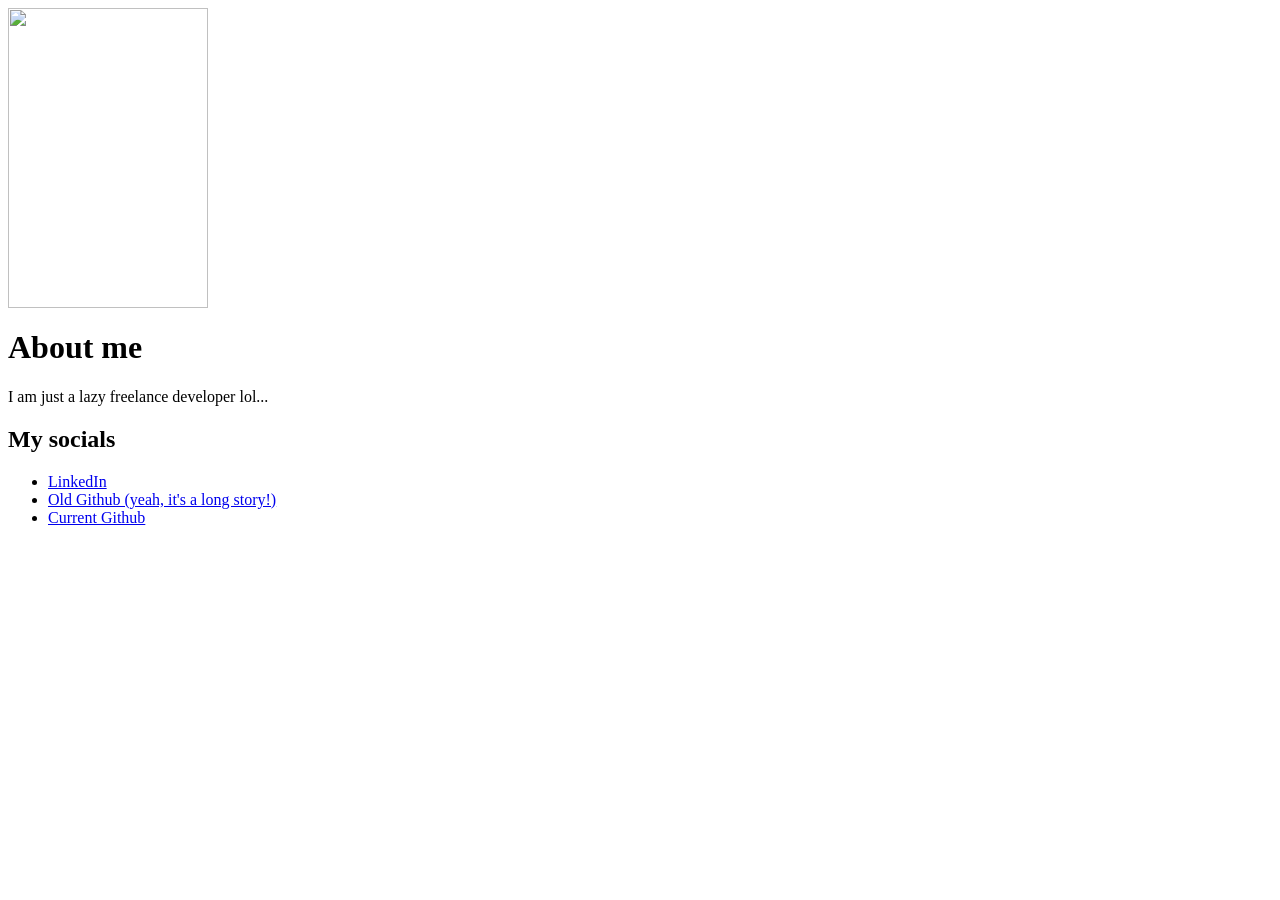
==== index.html @ 2a4c1544 "Add files via upload" ====
<!DOCTYPE = HTML>
<html lang='en'>
    <head>
      <meta charset="UTF-8">
      <meta name="viewport" content="width=device-width" inistial-scale=1>
      <title>Jeff's website</title>
      <link rel="stylesheet" href="css/styles.css" type="text/css"> 
    </head>
    <body>
        <header>
            <img src="photo.jpg" width="200" height="300">
            <h1>About me </h1>
            <p>I am just a lazy freelance developer lol...</p>
        </header>
        <main>
            <section>
                <h1>My socials</h1>
                <ul>
                    <li><a href="https://www.linkedin.com/in/jeff-israel-914b68188/" target="_blank">LinkedIn</a></li>
                    <li><a href="https://github.com/Jeff-Israel" target="_blank">Old Github (yeah, it's a long story!)</a></li>
                    <li><a href="https://github.com/Lil-Brogrammer/" target="_blank">Current Github</a></li>
                </ul>
            </section>
        </main>
    </body>
</html>
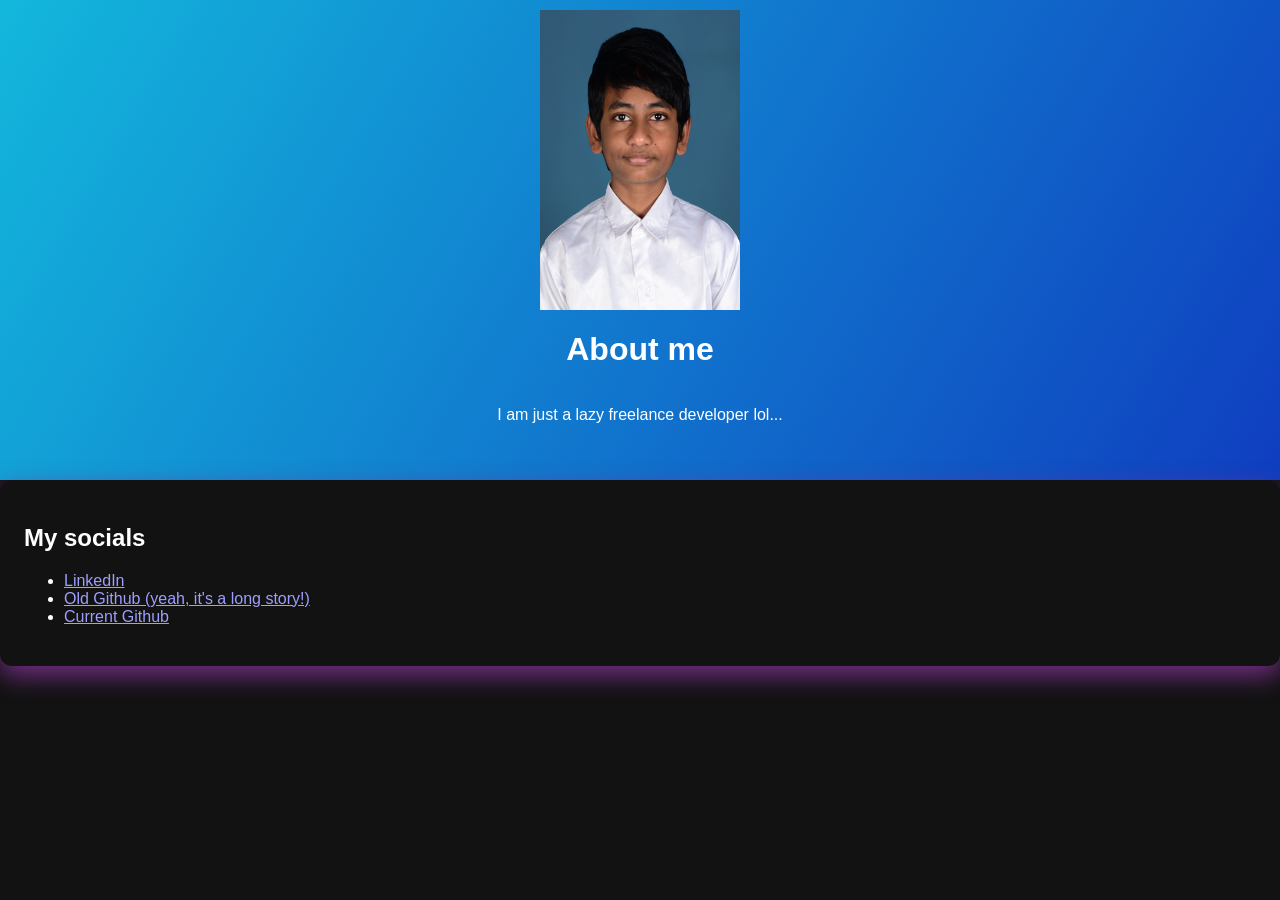
==== commit 5d71286a: "Add files via upload" ====
--- a/index.html
+++ b/index.html
@@ -3,7 +3,8 @@
     <head>
       <meta charset="UTF-8">
       <meta name="viewport" content="width=device-width" inistial-scale=1>
-      <title>Jeff's website</title>
+      <title>Jeff Israel | Home</title>
+      <link rel="icon" href="web-icon.jpg" type="image/png">
       <link rel="stylesheet" href="css/styles.css" type="text/css"> 
     </head>
     <body>
--- a/css/styles.css
+++ b/css/styles.css
@@ -0,0 +1,28 @@
+* {
+    box-sizing: border-box;
+    color-scheme: dark;
+}
+
+body {
+  font-family: "Segue UI", Roboto, sans-serif;
+  margin: 0;
+}
+
+
+header {
+    display: flex;
+    flex-direction: column;
+    align-items: center;
+    padding: 40px;
+    padding-top: 10px;
+    text-align: center;
+    background: linear-gradient(120deg, #13b7dc, #0f3ec0);
+    color: #fff;
+}
+
+section {
+    box-shadow: 0 10px 25px rgba(120, 48, 138, 0.911);
+    border-radius: 12px;
+    padding: 24px;
+    margin-bottom: 24px;
+}
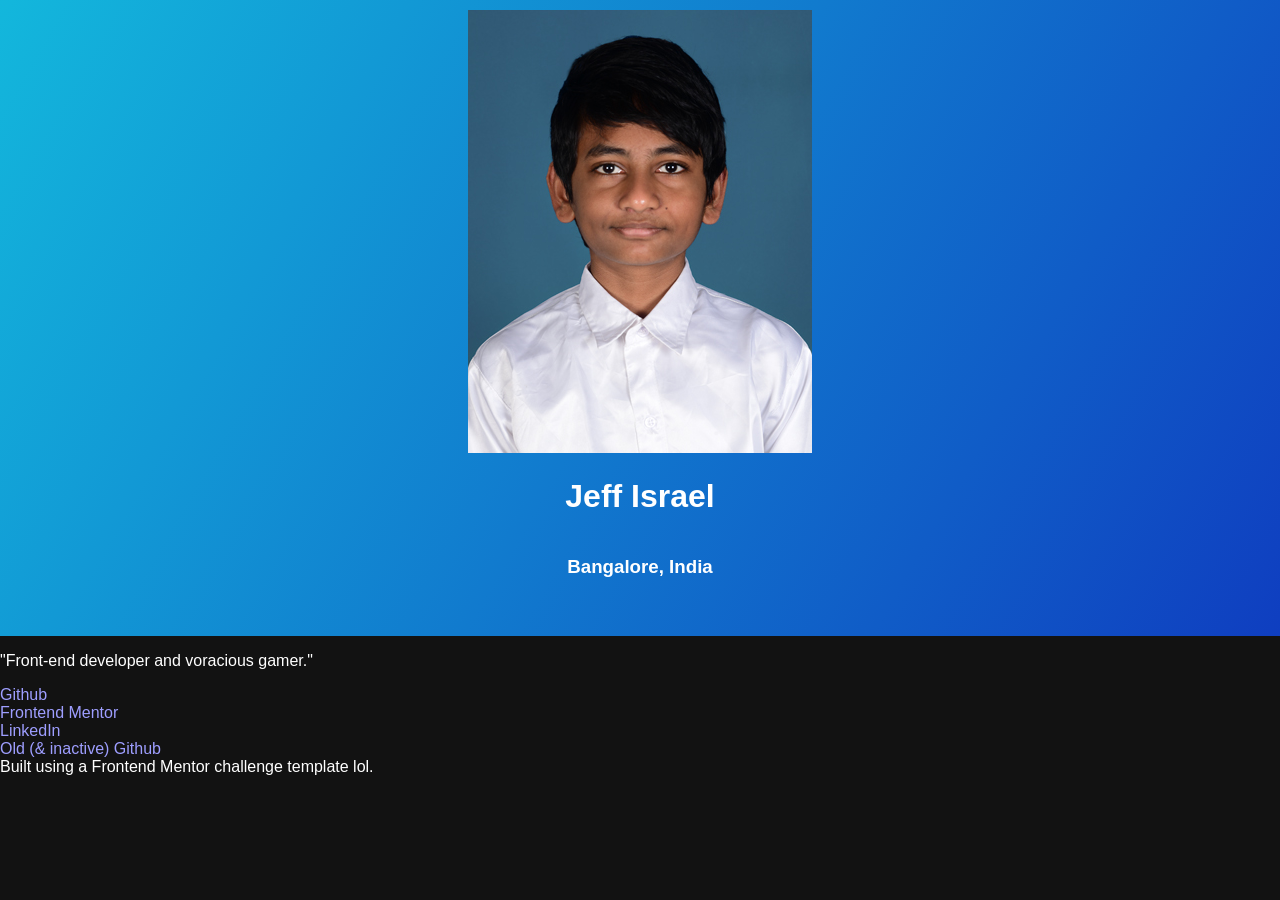
==== commit 2e06e012: "Add files via upload" ====
--- a/index.html
+++ b/index.html
@@ -1,27 +1,38 @@
-<!DOCTYPE = HTML>
-<html lang='en'>
-    <head>
-      <meta charset="UTF-8">
-      <meta name="viewport" content="width=device-width" inistial-scale=1>
-      <title>Jeff Israel | Home</title>
-      <link rel="icon" href="web-icon.jpg" type="image/png">
-      <link rel="stylesheet" href="css/styles.css" type="text/css"> 
-    </head>
-    <body>
-        <header>
-            <img src="photo.jpg" width="200" height="300">
-            <h1>About me </h1>
-            <p>I am just a lazy freelance developer lol...</p>
-        </header>
-        <main>
-            <section>
-                <h1>My socials</h1>
-                <ul>
-                    <li><a href="https://www.linkedin.com/in/jeff-israel-914b68188/" target="_blank">LinkedIn</a></li>
-                    <li><a href="https://github.com/Jeff-Israel" target="_blank">Old Github (yeah, it's a long story!)</a></li>
-                    <li><a href="https://github.com/Lil-Brogrammer/" target="_blank">Current Github</a></li>
-                </ul>
-            </section>
-        </main>
-    </body>
+<!DOCTYPE html>
+<html lang="en">
+<head>
+  <meta charset="UTF-8">
+  <meta name="viewport" content="width=device-width, initial-scale=1.0"> <!-- displays site properly based on user's device -->
+
+  <link rel="icon" type="image/jpg" sizes="32x32" href="web-icon.jpg">
+  <link rel="stylesheet" type="text/css" href="css/styles.css">
+  
+  <title>Jeff Israel | Home</title>
+
+  <!-- Feel free to remove these styles or customise in your own stylesheet 👍 -->
+</head>
+<body>
+  <main>
+    <header>
+      <div id="photo">
+      <img src="photo.jpg">
+      </div>
+      <h1>Jeff Israel</h1>
+      <h3>Bangalore, India</h3>
+    </header>
+
+    <p>"Front-end developer and voracious gamer."</p>
+    <div id="articles">
+      <article> <a href="https://github.com/Lil-Brogrammer/" style="text-decoration: none"> Github</a></article>
+      <article> <a href="https://www.frontendmentor.io/profile/Lil-Brogrammer" style="text-decoration: none">Frontend Mentor</a></article>
+      <article> <a href="https://www.linkedin.com/in/jeff-israel-914b68188" style="text-decoration: none">LinkedIn</a></article>
+      <article> <a href="https://github.com/Jeff-Israel" style="text-decoration: none">Old (& inactive) Github</a></article>
+    </div>
+  </main>
+
+  
+  <footer>
+    Built using a Frontend Mentor challenge template lol.
+  </footer>
+</body>
 </html>
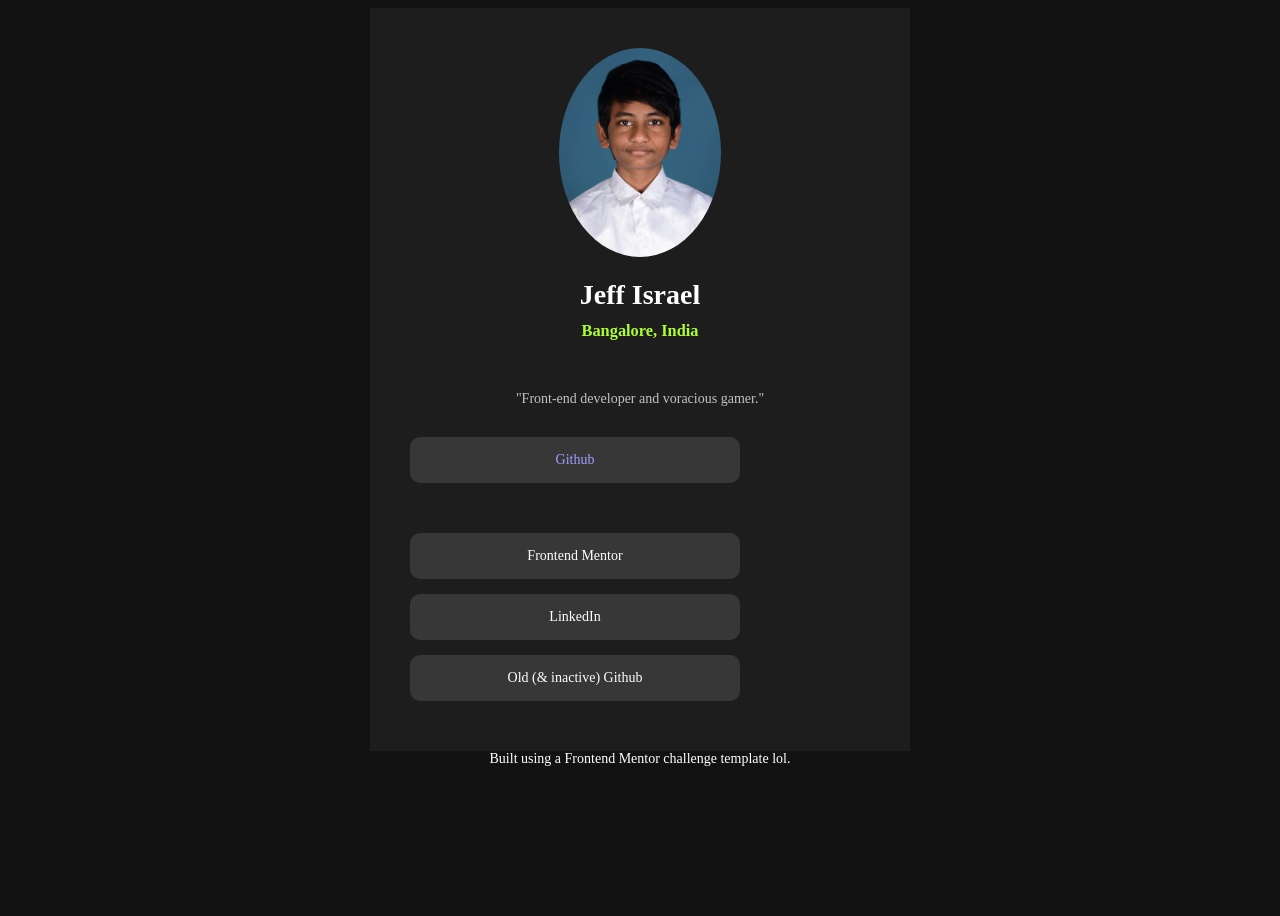
==== commit 54164452: "Add files via upload" ====
--- a/index.html
+++ b/index.html
@@ -1,38 +1,56 @@
-<!DOCTYPE html>
+<!doctype html>
 <html lang="en">
-<head>
-  <meta charset="UTF-8">
-  <meta name="viewport" content="width=device-width, initial-scale=1.0"> <!-- displays site properly based on user's device -->
+  <head>
+    <meta charset="UTF-8" />
+    <meta name="viewport" content="width=device-width, initial-scale=1.0" />
+    <!-- displays site properly based on user's device -->
 
-  <link rel="icon" type="image/jpg" sizes="32x32" href="web-icon.jpg">
-  <link rel="stylesheet" type="text/css" href="css/styles.css">
-  
-  <title>Jeff Israel | Home</title>
+    <link rel="icon" type="image/jpg" sizes="32x32" href="web-icon.jpg" />
+    <link rel="stylesheet" type="text/css" href="css/styles.css" />
 
-  <!-- Feel free to remove these styles or customise in your own stylesheet 👍 -->
-</head>
-<body>
-  <main>
-    <header>
-      <div id="photo">
-      <img src="photo.jpg">
+    <title>Jeff Israel | Home</title>
+
+    <!-- Feel free to remove these styles or customise in your own stylesheet 👍 -->
+  </head>
+  <body>
+    <main>
+      <header>
+        <div id="photo">
+          <img src="photo.jpg" />
+        </div>
+        <h1>Jeff Israel</h1>
+        <h3>Bangalore, India</h3>
+      </header>
+
+      <p>"Front-end developer and voracious gamer."</p>
+      <div id="articles">
+        <a
+          href="https://github.com/Lil-Brogrammer/"
+          style="text-decoration: none"
+          ><article>Github</article></a
+        >
+        <article>
+          <a
+            href="https://www.frontendmentor.io/profile/Lil-Brogrammer"
+            style="text-decoration: none"
+            >Frontend Mentor</a
+          >
+        </article>
+        <article>
+          <a
+            href="https://www.linkedin.com/in/jeff-israel-914b68188"
+            style="text-decoration: none"
+            >LinkedIn</a
+          >
+        </article>
+        <article>
+          <a href="https://github.com/Jeff-Israel" style="text-decoration: none"
+            >Old (& inactive) Github</a
+          >
+        </article>
       </div>
-      <h1>Jeff Israel</h1>
-      <h3>Bangalore, India</h3>
-    </header>
+    </main>
 
-    <p>"Front-end developer and voracious gamer."</p>
-    <div id="articles">
-      <article> <a href="https://github.com/Lil-Brogrammer/" style="text-decoration: none"> Github</a></article>
-      <article> <a href="https://www.frontendmentor.io/profile/Lil-Brogrammer" style="text-decoration: none">Frontend Mentor</a></article>
-      <article> <a href="https://www.linkedin.com/in/jeff-israel-914b68188" style="text-decoration: none">LinkedIn</a></article>
-      <article> <a href="https://github.com/Jeff-Israel" style="text-decoration: none">Old (& inactive) Github</a></article>
-    </div>
-  </main>
-
-  
-  <footer>
-    Built using a Frontend Mentor challenge template lol.
-  </footer>
-</body>
-</html>+    <footer>Built using a Frontend Mentor challenge template lol.</footer>
+  </body>
+</html>
--- a/css/styles.css
+++ b/css/styles.css
@@ -1,28 +1,79 @@
-* {
-    box-sizing: border-box;
-    color-scheme: dark;
+:root {
+  box-sizing: border-box;
+  color-scheme: dark;
 }
 
-body {
-  font-family: "Segue UI", Roboto, sans-serif;
-  margin: 0;
-}
-
-
-header {
+@media (min-width: 375px) {
+  body {
+    min-height: 100dvh;
+    font-family: "Inter";
+    font-size: 14px;
     display: flex;
     flex-direction: column;
     align-items: center;
-    padding: 40px;
-    padding-top: 10px;
-    text-align: center;
-    background: linear-gradient(120deg, #13b7dc, #0f3ec0);
-    color: #fff;
+  }
 }
 
-section {
-    box-shadow: 0 10px 25px rgba(120, 48, 138, 0.911);
-    border-radius: 12px;
-    padding: 24px;
-    margin-bottom: 24px;
-}+@media (min-width: 1440px) {
+  body {
+    min-height: 100dvh;
+    font-family: "Inter";
+    font-size: 14px;
+    display: flex;
+    flex-direction: column;
+    align-items: center;
+  }
+}
+
+main {
+  background-color: rgba(37, 36, 36, 0.63);
+  display: flex;
+  flex-direction: column;
+  justify-content: center;
+  text-align: center;
+  min-width: 60dvh;
+}
+
+p {
+  color: rgb(194, 194, 194);
+  margin-top: 30px;
+  margin-bottom: 30px;
+}
+
+#photo img {
+  border-radius: 50%;
+  margin-top: 40px;
+  max-width: 30%;
+}
+
+h1 {
+  margin-bottom: 1px;
+}
+
+h3 {
+  color: greenyellow;
+  margin-top: 10px;
+  margin-bottom: 20px;
+}
+
+#articles article {
+  color: inherit;
+  padding: 15px;
+  width: 300px;
+  background-color: rgb(56, 55, 55);
+  border-radius: 10px;
+  margin-bottom: 15px;
+  margin-left: 40px;
+}
+
+#articles article a,
+#articles article a:hover,
+#articles article a:focus,
+#articles article a:active {
+  text-decoration: none;
+  color: inherit;
+}
+
+#articles article:last-child {
+  margin-bottom: 50px;
+}
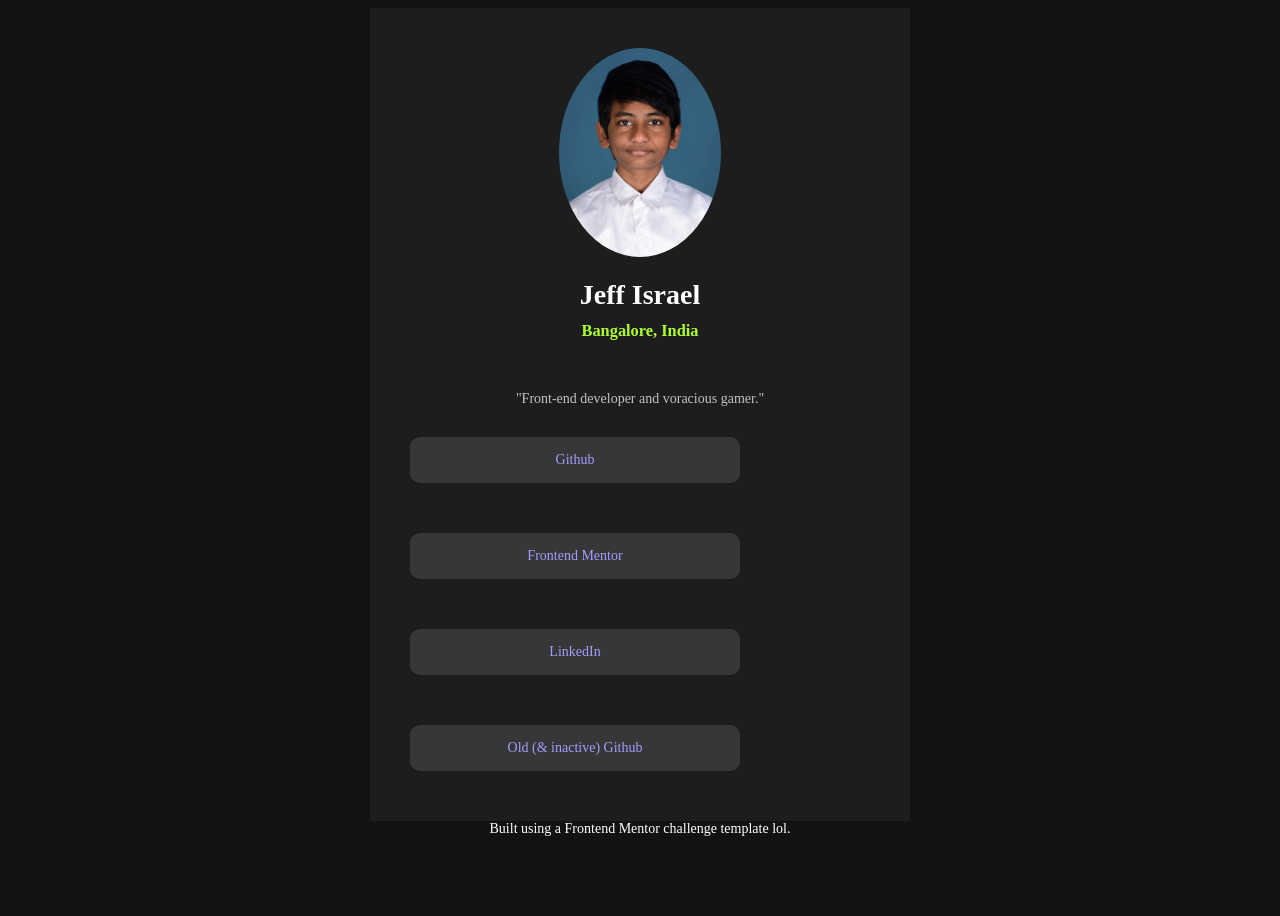
==== commit 0594029c: "Add files via upload" ====
--- a/index.html
+++ b/index.html
@@ -29,25 +29,22 @@
           style="text-decoration: none"
           ><article>Github</article></a
         >
-        <article>
-          <a
-            href="https://www.frontendmentor.io/profile/Lil-Brogrammer"
-            style="text-decoration: none"
-            >Frontend Mentor</a
-          >
-        </article>
-        <article>
-          <a
-            href="https://www.linkedin.com/in/jeff-israel-914b68188"
-            style="text-decoration: none"
-            >LinkedIn</a
-          >
-        </article>
-        <article>
-          <a href="https://github.com/Jeff-Israel" style="text-decoration: none"
-            >Old (& inactive) Github</a
-          >
-        </article>
+
+        <a
+          href="https://www.frontendmentor.io/profile/Lil-Brogrammer"
+          style="text-decoration: none"
+          ><article>Frontend Mentor</article>
+        </a>
+
+        <a
+          href="https://www.linkedin.com/in/jeff-israel-914b68188"
+          style="text-decoration: none"
+          ><article>LinkedIn</article>
+        </a>
+
+        <a href="https://github.com/Jeff-Israel" style="text-decoration: none"
+          ><article>Old (& inactive) Github</article></a
+        >
       </div>
     </main>
 
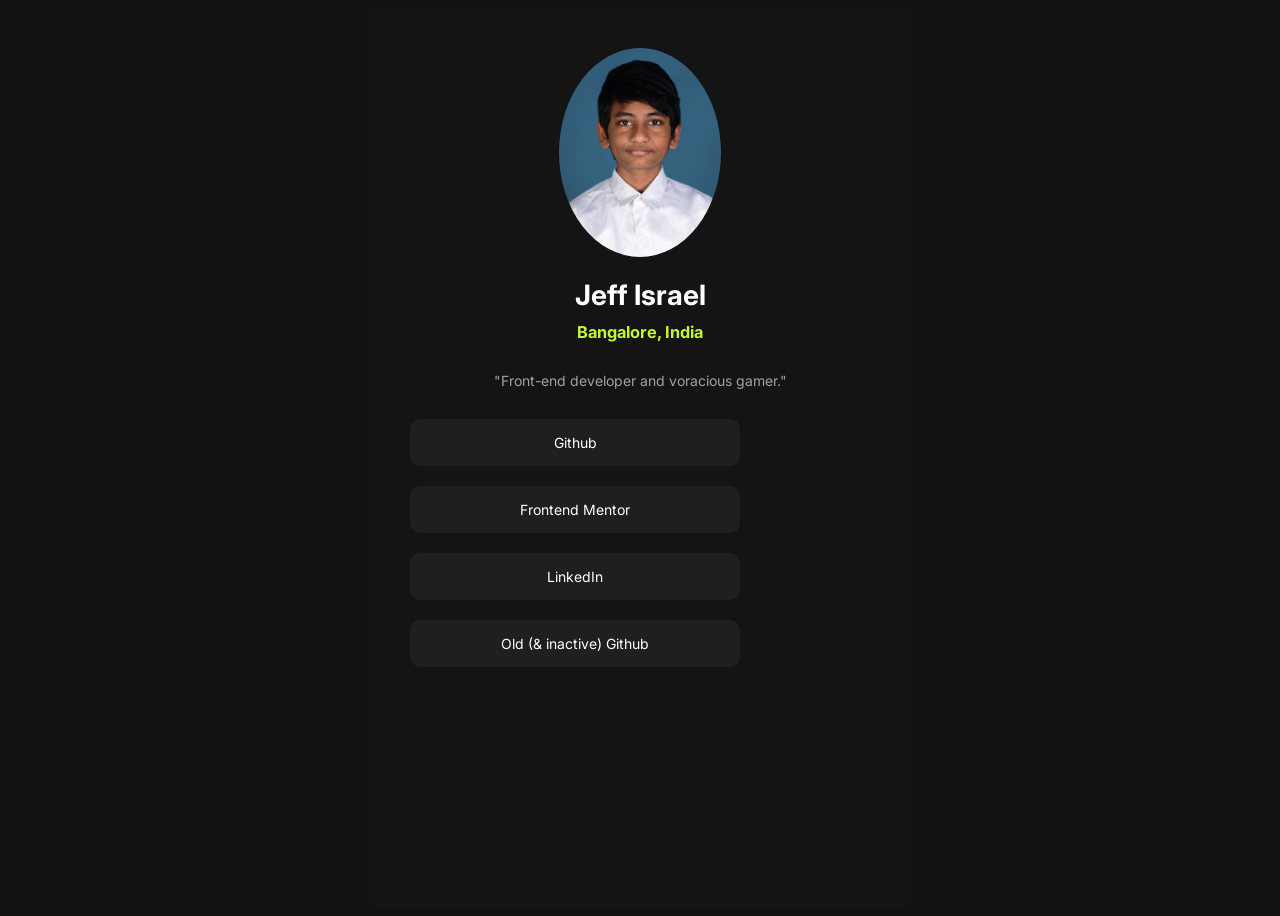
==== commit f81d4619: "Add files via upload" ====
--- a/index.html
+++ b/index.html
@@ -47,7 +47,5 @@
         >
       </div>
     </main>
-
-    <footer>Built using a Frontend Mentor challenge template lol.</footer>
   </body>
 </html>
--- a/css/styles.css
+++ b/css/styles.css
@@ -1,3 +1,4 @@
+@import url("https://fonts.googleapis.com/css2?family=Inter:wght@400;600;700&display=swap");
 :root {
   box-sizing: border-box;
   color-scheme: dark;
@@ -26,16 +27,14 @@
 }
 
 main {
-  background-color: rgba(37, 36, 36, 0.63);
-  display: flex;
-  flex-direction: column;
-  justify-content: center;
+  background-color: hsl(0, 0%, 8%);
+  flex: 1;
   text-align: center;
   min-width: 60dvh;
 }
 
 p {
-  color: rgb(194, 194, 194);
+  color: hsl(0, 0%, 63%);
   margin-top: 30px;
   margin-bottom: 30px;
 }
@@ -51,7 +50,7 @@
 }
 
 h3 {
-  color: greenyellow;
+  color: hsl(75, 94%, 57%);
   margin-top: 10px;
   margin-bottom: 20px;
 }
@@ -60,20 +59,20 @@
   color: inherit;
   padding: 15px;
   width: 300px;
-  background-color: rgb(56, 55, 55);
+  background-color: hsl(0, 0%, 12%);
   border-radius: 10px;
   margin-bottom: 15px;
   margin-left: 40px;
 }
 
-#articles article a,
-#articles article a:hover,
-#articles article a:focus,
-#articles article a:active {
+#articles a,
+#articles a article:hover,
+#articles a article:focus,
+#articles a article:active {
   text-decoration: none;
   color: inherit;
 }
 
-#articles article:last-child {
-  margin-bottom: 50px;
+#articles a article:last-child {
+  margin-bottom: 20px;
 }
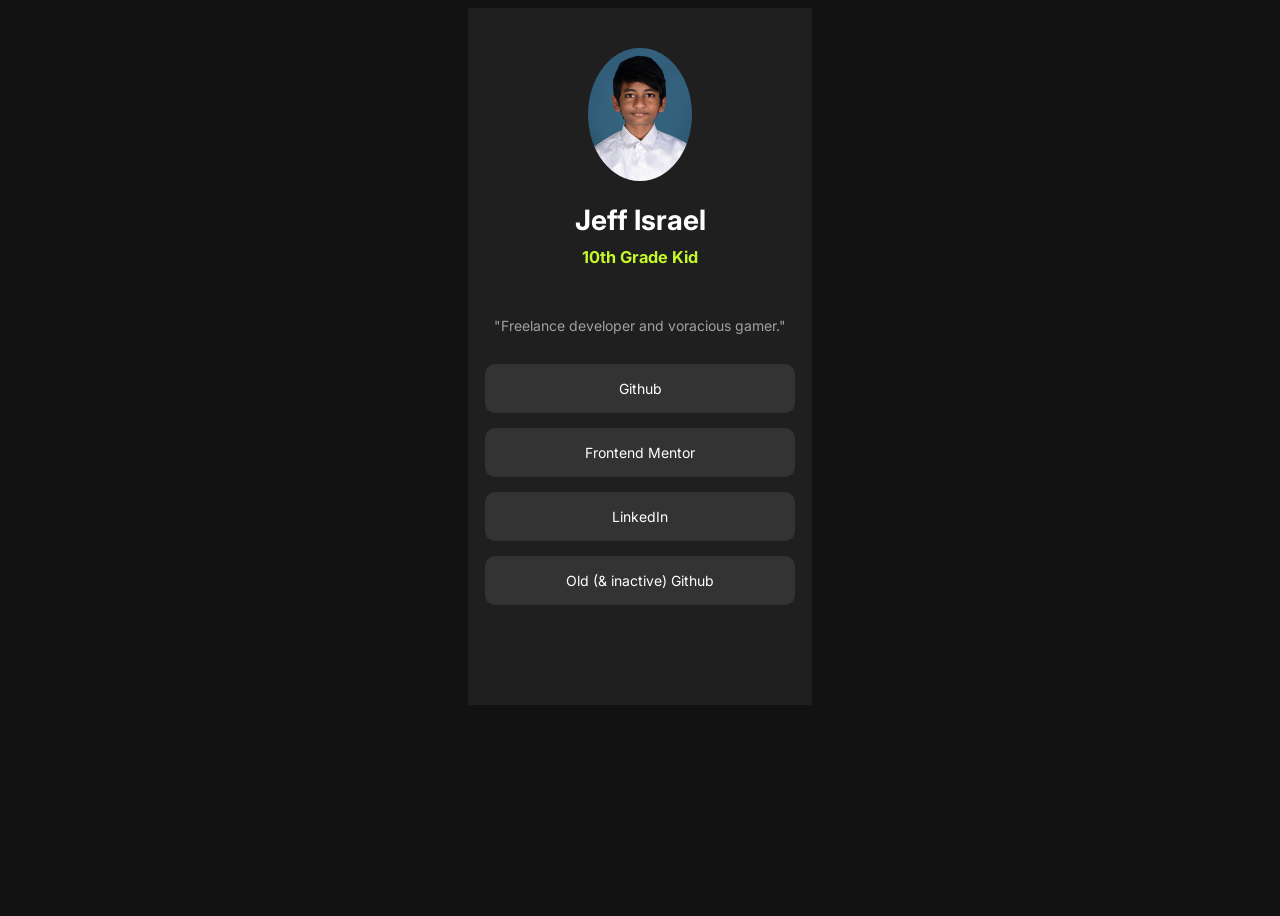
==== commit 86bbd71f: "removed an extremely personal info" ====
--- a/index.html
+++ b/index.html
@@ -19,10 +19,10 @@
           <img src="photo.jpg" />
         </div>
         <h1>Jeff Israel</h1>
-        <h3>Bangalore, India</h3>
+        <h3>10th Grade Kid</h3>
       </header>
 
-      <p>"Front-end developer and voracious gamer."</p>
+      <p>"Freelance developer and voracious gamer."</p>
       <div id="articles">
         <a
           href="https://github.com/Lil-Brogrammer/"
--- a/css/styles.css
+++ b/css/styles.css
@@ -27,10 +27,11 @@
 }
 
 main {
-  background-color: hsl(0, 0%, 8%);
-  flex: 1;
+  background-color: hsl(0, 0%, 12%);
+  display: flex;
+  flex-direction: column;
+  align-items: center;
   text-align: center;
-  min-width: 60dvh;
 }
 
 p {
@@ -55,14 +56,33 @@
   margin-bottom: 20px;
 }
 
-#articles article {
+#articles a article {
   color: inherit;
-  padding: 15px;
-  width: 300px;
-  background-color: hsl(0, 0%, 12%);
+  padding: 16px;
+  background-color: hsl(0, 0%, 20%);
   border-radius: 10px;
-  margin-bottom: 15px;
-  margin-left: 40px;
+
+  /* margin-bottom: 15px;
+  margin-left: 40px; */
+}
+
+#articles {
+  display: flex;
+  flex-direction: column;
+  gap: 15px;
+  width: 90%;
+}
+
+#articles a article {
+  /* your existing styles... */
+  transition:
+    transform 0.3s ease,
+    background-color 0.3s ease;
+}
+
+#articles a article:hover {
+  transform: scale(1.05);
+  background-color: rgb(24, 190, 205);
 }
 
 #articles a,
@@ -73,6 +93,6 @@
   color: inherit;
 }
 
-#articles a article:last-child {
-  margin-bottom: 20px;
+#articles a:last-child {
+  margin-bottom: 100px;
 }
